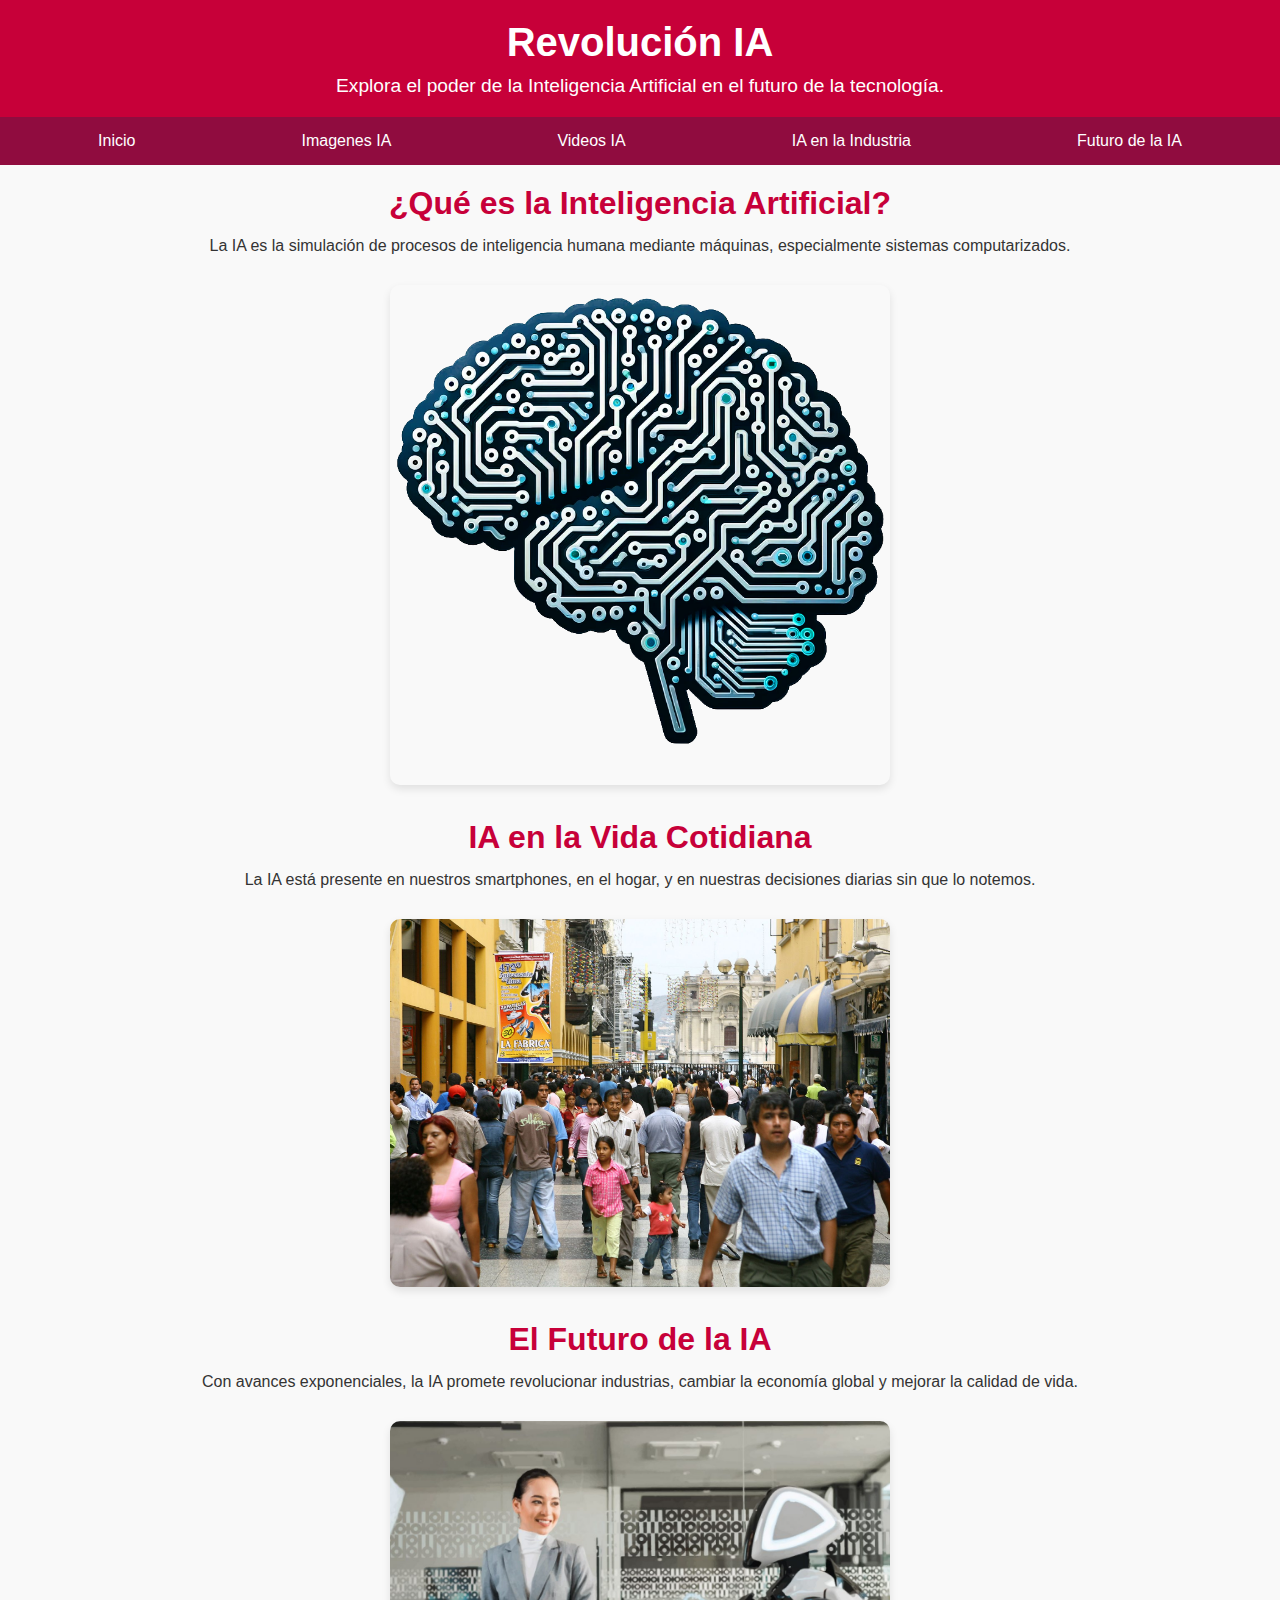
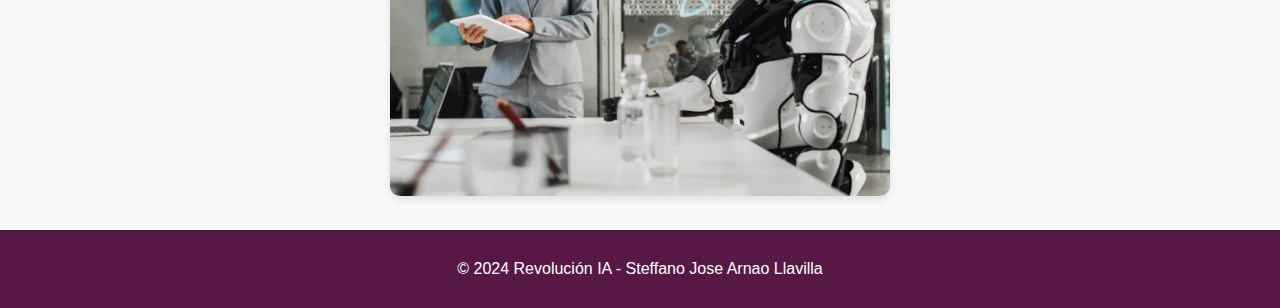
==== index.html @ 6f715f07 "Add files via upload" ====
<!DOCTYPE html>
<html lang="es">
<head>
    <meta charset="UTF-8">
    <meta name="viewport" content="width=device-width, initial-scale=1.0">
    <title>IA Revolution</title>
    <link rel="stylesheet" href="index.css">
</head>
<body>
    <header>
        <h1>Revolución IA</h1>
        <p>Explora el poder de la Inteligencia Artificial en el futuro de la tecnología.</p>
    </header>

    <nav>
        <ul class="menu">
            <li><a href="index.html">Inicio</a></li>
            <li><a href="img.html">Imagenes IA</a></li>
            <li><a href="video.html">Videos IA</a></li>
            <li><a href="#">IA en la Industria</a></li>
            <li><a href="#">Futuro de la IA</a></li>
        </ul>
    </nav>

    <section>
        <article>
            <h2>¿Qué es la Inteligencia Artificial?</h2>
            <p>La IA es la simulación de procesos de inteligencia humana mediante máquinas, especialmente sistemas computarizados.</p>
            <img src="imgs/1ia.png" alt="Imagen de IA">
        </article>

        <article>
            <h2>IA en la Vida Cotidiana</h2>
            <p>La IA está presente en nuestros smartphones, en el hogar, y en nuestras decisiones diarias sin que lo notemos.</p>
            <img src="imgs/2ia.jpg" alt="IA en la vida cotidiana">
        </article>

        <article>
            <h2>El Futuro de la IA</h2>
            <p>Con avances exponenciales, la IA promete revolucionar industrias, cambiar la economía global y mejorar la calidad de vida.</p>
            <img src="imgs/3ia.jpg" alt="Futuro de la IA">
        </article>
    </section>

    <footer>
        <p>© 2024 Revolución IA - Steffano Jose Arnao Llavilla</p>
    </footer>
</body>
</html>
---- index.css ----
* {
  margin: 0;
  padding: 0;
  box-sizing: border-box;
}
body {
  font-family: Arial, sans-serif;
  background-color: #f9f9f9;
  color: #333;
  padding: 0;
}
header {
  text-align: center;
  background-color: #C70039;
  color: white;
  padding: 20px 0;
}
header h1 {
  font-size: 2.5rem;
  margin-bottom: 10px;
}
header p {
  font-size: 1.2rem;
}
nav {
  margin: 0;
  background-color: #900C3F;
  padding: 15px;
}
nav .menu {
  display: flex;
  justify-content: space-around;
  list-style: none;
}
nav .menu li a {
  display: block;
  text-align: center;
  color: white;
  text-decoration: none;
}
section {
  margin: 20px 0;
}
section article {
  margin: 20px 0;
  justify-content: center;
  text-align: center;
}
section article h2 {
  font-size: 2rem;
  color: #C70039;
  margin-bottom: 15px;
  text-align: center;
}
section article p {
  text-align: center;
  margin-bottom: 20px;
}
section article img {
  width: 100%;
  max-width: 500px;
  height: auto;
  margin: 10px;
  border-radius: 10px;
  box-shadow: 0 4px 8px rgba(0, 0, 0, 0.1);
  object-fit: cover;
  justify-content: center;
}
footer {
  text-align: center;
  background-color: #581845;
  color: white;
  padding: 20px;
  margin-top: 20px;
}
footer p {
  margin: 10px 0;
}
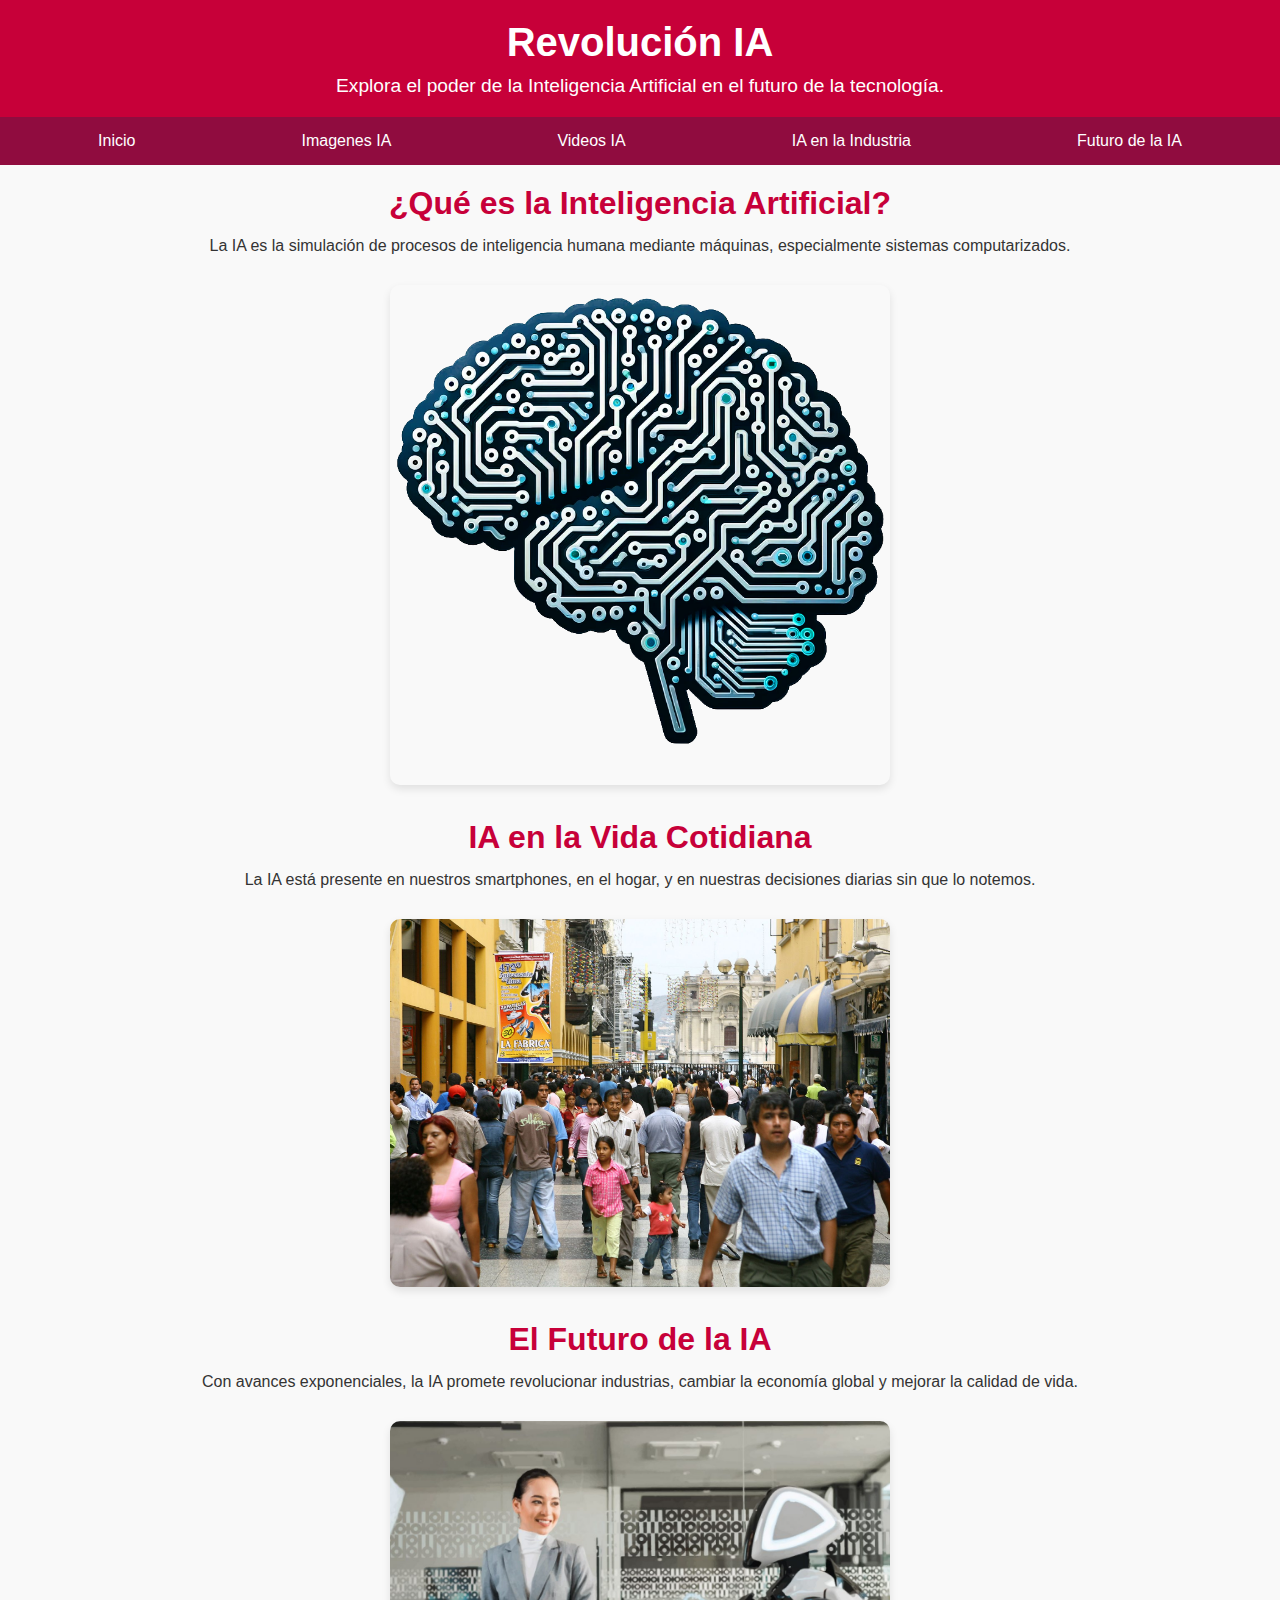
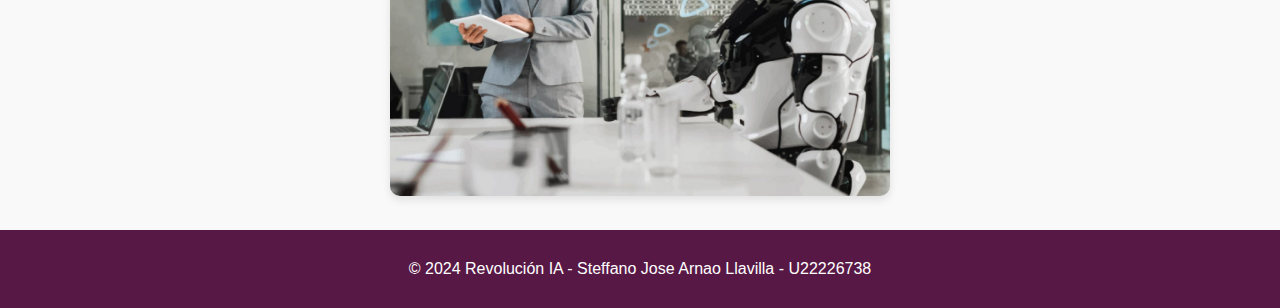
==== commit 618bb600: "Update index.html" ====
--- a/index.html
+++ b/index.html
@@ -43,7 +43,7 @@
     </section>
 
     <footer>
-        <p>© 2024 Revolución IA - Steffano Jose Arnao Llavilla</p>
+        <p>© 2024 Revolución IA - Steffano Jose Arnao Llavilla - U22226738</p>
     </footer>
 </body>
 </html>
